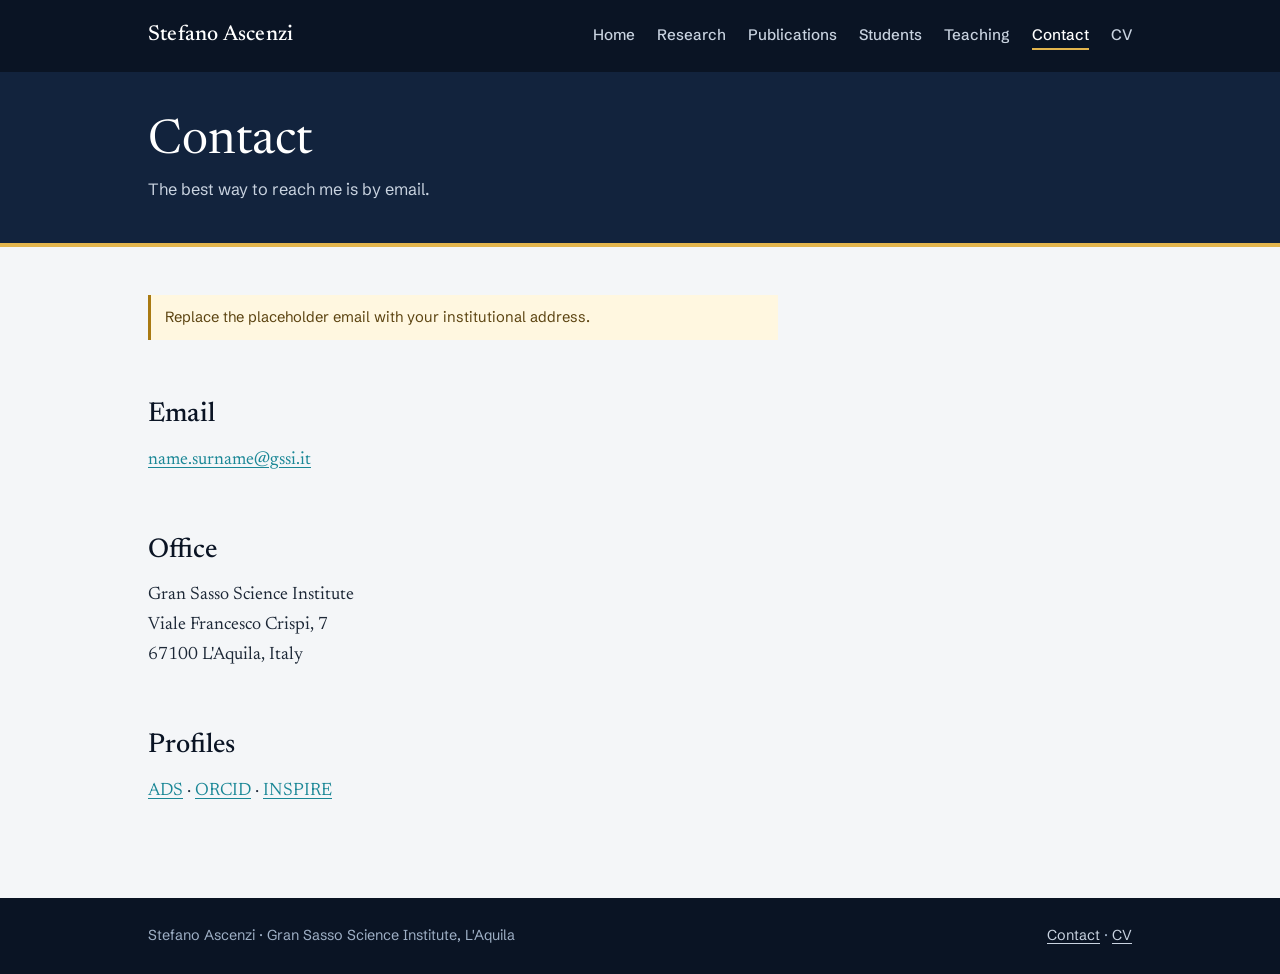
==== contact.html @ 138391bf "Add files via upload" ====
<!doctype html>
<html lang="en">
<head>
<meta charset="utf-8">
<meta name="viewport" content="width=device-width, initial-scale=1">
<title>Contact | Stefano Ascenzi</title>
<meta name="description" content="Contact details for Stefano Ascenzi, Gran Sasso Science Institute, L'Aquila.">
<link rel="preconnect" href="https://fonts.googleapis.com">
<link rel="preconnect" href="https://fonts.gstatic.com" crossorigin>
<link href="https://fonts.googleapis.com/css2?family=Newsreader:ital,opsz,wght@0,6..72,400;0,6..72,500;1,6..72,400&family=Schibsted+Grotesk:wght@400;500;600&display=swap" rel="stylesheet">
<link rel="stylesheet" href="style.css">
</head>
<body>
<a class="skip" href="#main">Skip to content</a>
<header class="site-header">
<div class="wrap">
<a class="brand" href="index.html">Stefano Ascenzi</a>
<nav aria-label="Main"><ul><li><a href="index.html">Home</a></li><li><a href="research.html">Research</a></li><li><a href="publications.html">Publications</a></li><li><a href="students.html">Students</a></li><li><a href="teaching.html">Teaching</a></li><li><a href="contact.html" aria-current="page">Contact</a></li><li><a href="cv.html">CV</a></li></ul></nav>
</div>
</header>
<section class="page-head"><div class="wrap"><h1>Contact</h1><p>The best way to reach me is by email.</p></div></section>
<main id="main"><div class="wrap">
<div class="two-col">
<div class="prose">
<p class="note">Replace the placeholder email with your institutional address.</p>
<h2>Email</h2>
<p><a href="mailto:name.surname@gssi.it">name.surname@gssi.it</a></p>
<h2>Office</h2>
<p>Gran Sasso Science Institute<br>Viale Francesco Crispi, 7<br>67100 L'Aquila, Italy</p>
<!-- TODO: add office number. -->
<h2>Profiles</h2>
<p><a href="https://ui.adsabs.harvard.edu/">ADS</a> · <a href="https://orcid.org/">ORCID</a> · <a href="https://inspirehep.net/">INSPIRE</a></p>
<!-- TODO: replace with the links to your own profiles. -->
</div>
</div>

</div></main>
<footer class="site-footer">
<div class="wrap">
<span>Stefano Ascenzi · Gran Sasso Science Institute, L'Aquila</span>
<span><a href="contact.html">Contact</a> · <a href="cv.html">CV</a></span>
</div>
</footer>
</body>
</html>
---- style.css ----
/* Stefano Ascenzi — academic site
   Palette: ink #0A1424, deep #12233D, teal #3FB3C4, amber #C99A2E, paper #F4F6F8 */

:root {
  --ink: #0A1424;
  --deep: #12233D;
  --text: #1C2736;
  --muted: #566274;
  --paper: #F4F6F8;
  --white: #FFFFFF;
  --line: #D5DBE3;
  --teal: #1A8796;      /* teal on light backgrounds (AA on paper) */
  --teal-bright: #3FB3C4; /* teal on dark backgrounds */
  --amber: #A97A12;
  --amber-bright: #E3B54D;
  --serif: "Newsreader", Georgia, "Times New Roman", serif;
  --sans: "Schibsted Grotesk", system-ui, -apple-system, "Segoe UI", sans-serif;
  --wrap: 1080px;
  --gutter: clamp(20px, 5vw, 48px);
}

*, *::before, *::after { box-sizing: border-box; }

html { -webkit-text-size-adjust: 100%; }

body {
  margin: 0;
  background: var(--paper);
  color: var(--text);
  font-family: var(--serif);
  font-size: 1.125rem;
  line-height: 1.65;
}

img, svg { max-width: 100%; height: auto; display: block; }

a { color: var(--teal); text-underline-offset: 3px; text-decoration-thickness: 1px; }
a:hover { color: var(--ink); }

:focus-visible { outline: 3px solid var(--amber-bright); outline-offset: 3px; border-radius: 2px; }

.skip { position: absolute; left: -9999px; top: 0; background: var(--white); padding: 8px 14px; z-index: 10; }
.skip:focus { left: 8px; top: 8px; }

.wrap { max-width: var(--wrap); margin: 0 auto; padding: 0 var(--gutter); }

/* ---------- Header ---------- */
.site-header { background: var(--ink); color: var(--white); }
.site-header .wrap {
  display: flex; flex-wrap: wrap; align-items: baseline;
  justify-content: space-between; gap: 6px 32px; padding-top: 18px; padding-bottom: 18px;
}
.brand { font-family: var(--serif); font-size: 1.35rem; font-weight: 500; color: var(--white); text-decoration: none; letter-spacing: 0.01em; }
.brand:hover { color: var(--amber-bright); }

nav ul { list-style: none; margin: 0; padding: 0; display: flex; flex-wrap: wrap; gap: 4px 22px; }
nav a {
  font-family: var(--sans); font-size: 0.95rem; font-weight: 500;
  color: #C9D3E0; text-decoration: none; padding: 4px 0;
  border-bottom: 2px solid transparent;
}
nav a:hover { color: var(--white); }
nav a[aria-current="page"] { color: var(--white); border-bottom-color: var(--amber-bright); }

/* ---------- Home hero ---------- */
.hero { background: var(--ink); color: var(--white); overflow: hidden; }
.hero .wrap {
  display: grid; grid-template-columns: minmax(0, 1.05fr) minmax(0, 0.95fr);
  align-items: center; gap: 24px; padding-top: 40px; padding-bottom: 56px;
}
.hero h1 {
  font-family: var(--serif); font-weight: 400; font-size: clamp(2.6rem, 6vw, 4.4rem);
  line-height: 1.04; margin: 0 0 20px; letter-spacing: -0.01em;
}
.hero .role { font-family: var(--sans); font-size: 1.05rem; color: #C9D3E0; margin: 0 0 28px; line-height: 1.5; }
.hero .lede { font-size: 1.25rem; color: #E4EAF2; max-width: 34ch; margin: 0 0 30px; }
.hero figure { margin: 0; }
.hero img { width: 100%; max-width: 560px; margin-left: auto; }

.btn-row { display: flex; flex-wrap: wrap; gap: 12px; }
.btn {
  display: inline-block; font-family: var(--sans); font-weight: 600; font-size: 0.95rem;
  padding: 10px 18px; border-radius: 4px; text-decoration: none;
  border: 1.5px solid var(--amber-bright); color: var(--ink); background: var(--amber-bright);
}
.btn:hover { background: var(--white); border-color: var(--white); color: var(--ink); }
.btn.ghost { background: transparent; color: var(--white); border-color: #5A6B84; }
.btn.ghost:hover { border-color: var(--white); background: transparent; color: var(--white); }
.btn.on-light { background: var(--ink); border-color: var(--ink); color: var(--white); }
.btn.on-light:hover { background: var(--teal); border-color: var(--teal); color: var(--white); }

/* ---------- Page heading (inner pages) ---------- */
.page-head { background: var(--deep); color: var(--white); border-bottom: 4px solid var(--amber-bright); }
.page-head .wrap { padding-top: 44px; padding-bottom: 40px; }
.page-head h1 { font-weight: 400; font-size: clamp(2rem, 4.5vw, 3rem); line-height: 1.1; margin: 0 0 8px; }
.page-head p { font-family: var(--sans); color: #C9D3E0; margin: 0; max-width: 60ch; font-size: 1.02rem; }

/* ---------- Content ---------- */
main .wrap { padding-top: 48px; padding-bottom: 72px; }
.prose { max-width: 68ch; }
.prose p { margin: 0 0 1.1em; }

h2 { font-weight: 500; font-size: 1.7rem; line-height: 1.2; margin: 2.2em 0 0.5em; color: var(--ink); }
h2:first-child { margin-top: 0; }
h3 { font-family: var(--sans); font-weight: 600; font-size: 1.05rem; margin: 1.6em 0 0.3em; color: var(--ink); }

.two-col { display: grid; grid-template-columns: minmax(0, 1fr) 280px; gap: 56px; align-items: start; }
.facts { font-family: var(--sans); font-size: 0.95rem; border-left: 3px solid var(--teal-bright); padding-left: 18px; }
.facts dt { font-weight: 600; color: var(--ink); margin-top: 14px; }
.facts dt:first-child { margin-top: 0; }
.facts dd { margin: 2px 0 0; color: var(--muted); }

.topic { padding: 28px 0; border-top: 1px solid var(--line); display: grid; grid-template-columns: 220px minmax(0, 1fr); gap: 12px 40px; }
.topic:last-of-type { border-bottom: 1px solid var(--line); }
.topic h2, .topic h3 { margin: 0; font-size: 1.3rem; font-family: var(--serif); font-weight: 500; }
.topic p { margin: 0 0 0.9em; max-width: 62ch; }
.topic p:last-child { margin-bottom: 0; }

figure.plate { margin: 40px 0 0; }
figure.plate img { border-radius: 4px; width: 100%; }
figure.plate figcaption { font-family: var(--sans); font-size: 0.88rem; color: var(--muted); margin-top: 10px; max-width: 70ch; }

.entry { padding: 18px 0; border-top: 1px solid var(--line); display: grid; grid-template-columns: 150px minmax(0, 1fr); gap: 4px 32px; }
.entry:last-child { border-bottom: 1px solid var(--line); }
.entry .when { font-family: var(--sans); font-size: 0.92rem; color: var(--muted); padding-top: 3px; }
.entry strong { font-weight: 500; color: var(--ink); }
.entry p { margin: 0; }
.entry .sub { color: var(--muted); font-size: 1rem; }

.note {
  font-family: var(--sans); font-size: 0.92rem; background: #FFF7E0; border-left: 3px solid var(--amber);
  padding: 10px 14px; margin: 0 0 28px; color: #5B4310; max-width: 70ch;
}

.callout { background: var(--white); border: 1px solid var(--line); border-radius: 6px; padding: 28px; max-width: 68ch; }
.callout p { margin: 0 0 18px; }

/* ---------- Footer ---------- */
.site-footer { background: var(--ink); color: #9FB0C6; font-family: var(--sans); font-size: 0.9rem; }
.site-footer .wrap { padding-top: 26px; padding-bottom: 26px; display: flex; flex-wrap: wrap; gap: 8px 28px; justify-content: space-between; }
.site-footer a { color: #C9D3E0; }
.site-footer a:hover { color: var(--white); }

/* ---------- Responsive ---------- */
@media (max-width: 860px) {
  .hero .wrap { grid-template-columns: 1fr; padding-top: 28px; }
  .hero figure { order: -1; max-width: 360px; }
  .hero img { margin-left: 0; }
  .two-col { grid-template-columns: 1fr; gap: 32px; }
  .topic { grid-template-columns: 1fr; gap: 8px; }
  .entry { grid-template-columns: 1fr; }
}

@media (prefers-reduced-motion: reduce) { * { animation: none !important; transition: none !important; } }
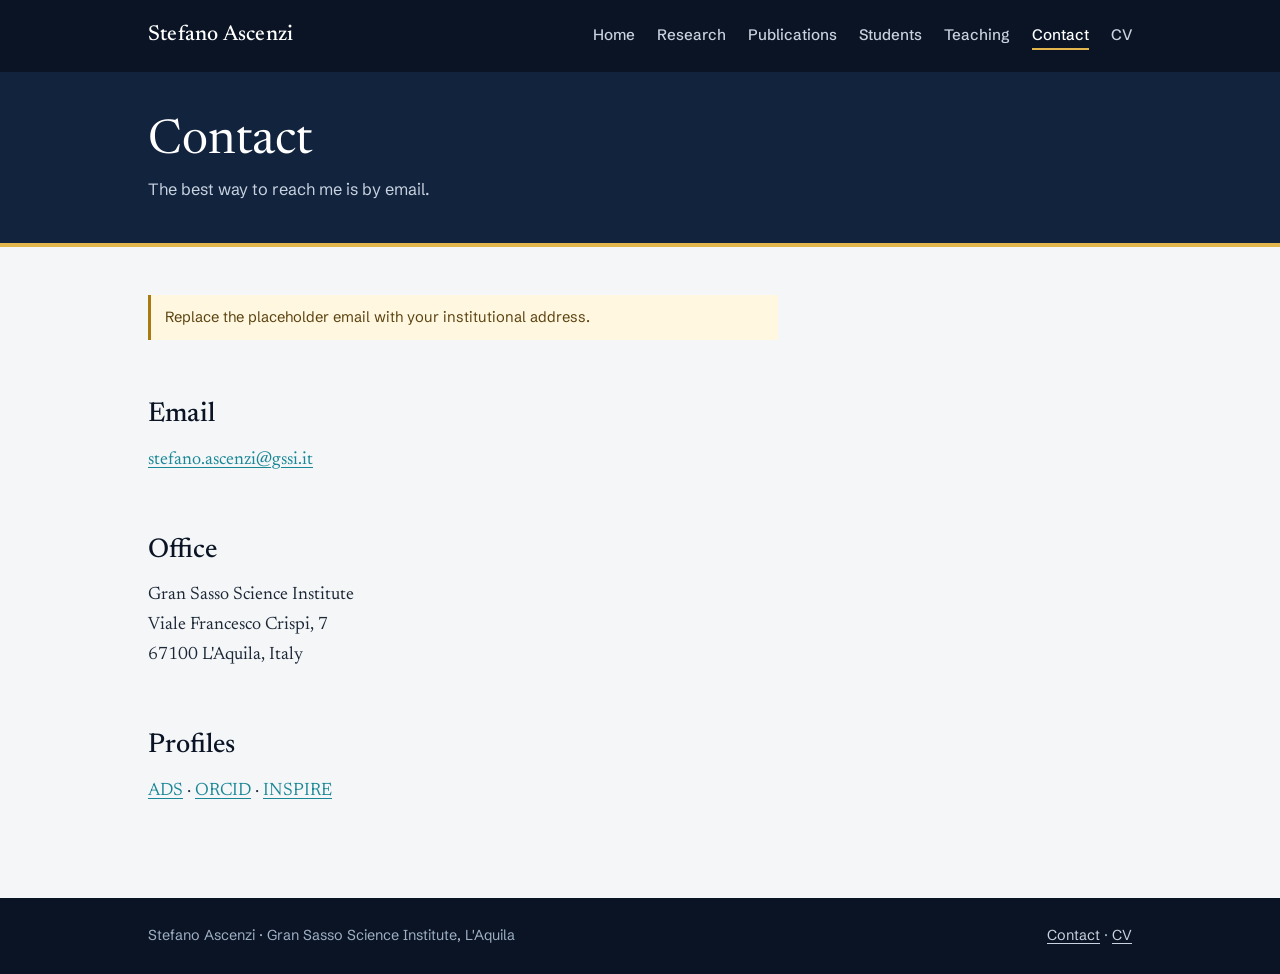
==== commit c9b407b5: "Update email in contact.html" ====
--- a/contact.html
+++ b/contact.html
@@ -24,7 +24,7 @@
 <div class="prose">
 <p class="note">Replace the placeholder email with your institutional address.</p>
 <h2>Email</h2>
-<p><a href="mailto:name.surname@gssi.it">name.surname@gssi.it</a></p>
+<p><a href="mailto:stefano.ascenzi@gssi.it">stefano.ascenzi@gssi.it</a></p>
 <h2>Office</h2>
 <p>Gran Sasso Science Institute<br>Viale Francesco Crispi, 7<br>67100 L'Aquila, Italy</p>
 <!-- TODO: add office number. -->
